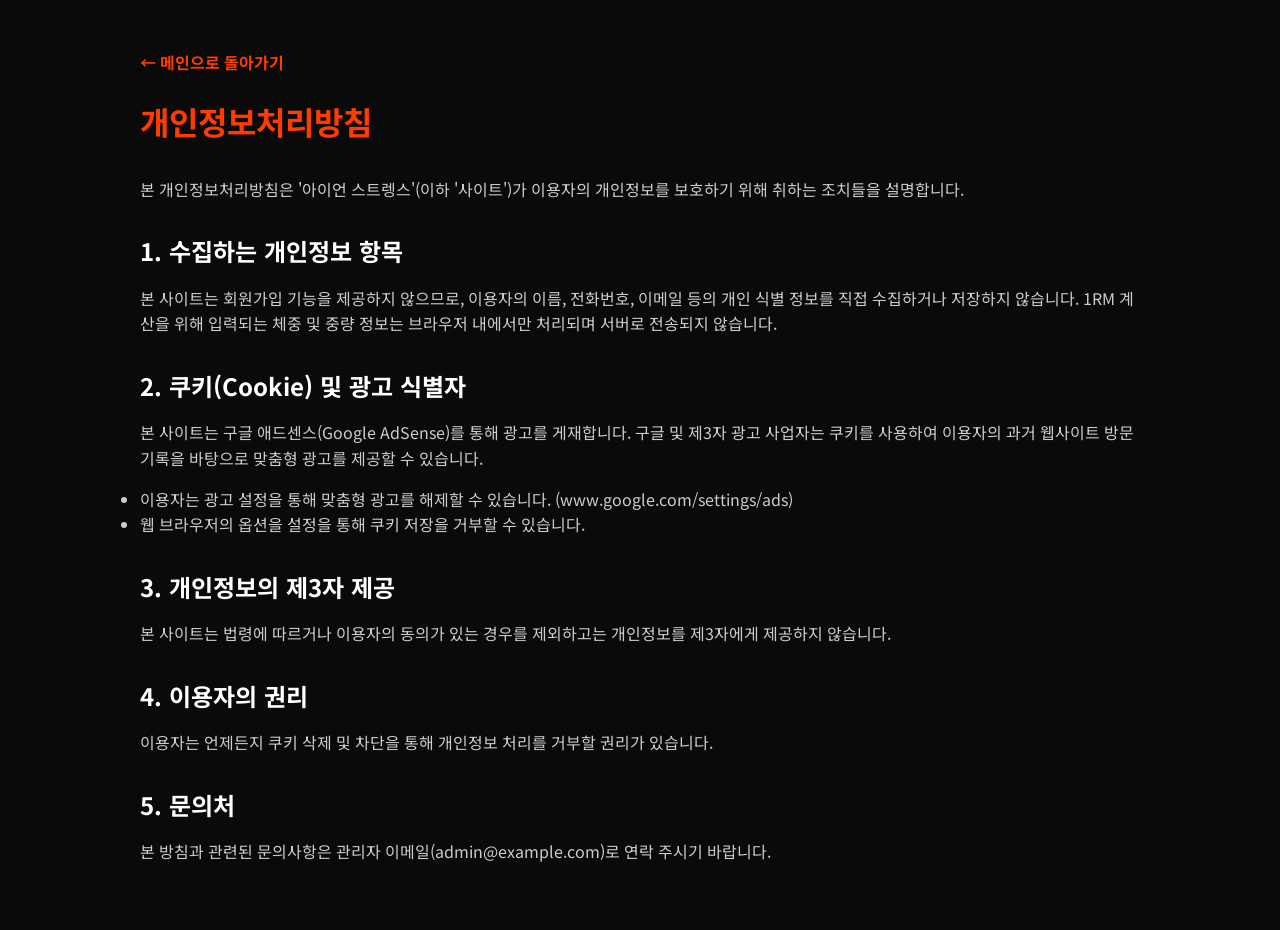
==== privacy.html @ 439fdc8a "Add legal pages, FAQ, and robots.txt for AdSense approval" ====
<!DOCTYPE html>
<html lang="ko">
<head>
    <meta charset="UTF-8">
    <meta name="viewport" content="width=device-width, initial-scale=1.0">
    <title>개인정보처리방침 - 아이언 스트렝스</title>
    <link rel="stylesheet" href="style.css">
    <link href="https://fonts.googleapis.com/css2?family=Noto+Sans+KR:wght@400;700&display=swap" rel="stylesheet">
    <style>
        .legal-content { padding: 50px 0; color: #ccc; }
        .legal-content h1 { color: #ff3c00; margin-bottom: 30px; }
        .legal-content h2 { color: #fff; margin-top: 30px; margin-bottom: 15px; }
        .legal-content p { margin-bottom: 15px; line-height: 1.6; }
        .back-link { display: inline-block; margin-bottom: 20px; color: #ff3c00; text-decoration: none; font-weight: bold; }
    </style>
</head>
<body>

<div class="container legal-content">
    <a href="index.html" class="back-link">← 메인으로 돌아가기</a>
    
    <h1>개인정보처리방침</h1>
    
    <p>본 개인정보처리방침은 '아이언 스트렝스'(이하 '사이트')가 이용자의 개인정보를 보호하기 위해 취하는 조치들을 설명합니다.</p>

    <h2>1. 수집하는 개인정보 항목</h2>
    <p>본 사이트는 회원가입 기능을 제공하지 않으므로, 이용자의 이름, 전화번호, 이메일 등의 개인 식별 정보를 직접 수집하거나 저장하지 않습니다. 1RM 계산을 위해 입력되는 체중 및 중량 정보는 브라우저 내에서만 처리되며 서버로 전송되지 않습니다.</p>

    <h2>2. 쿠키(Cookie) 및 광고 식별자</h2>
    <p>본 사이트는 구글 애드센스(Google AdSense)를 통해 광고를 게재합니다. 구글 및 제3자 광고 사업자는 쿠키를 사용하여 이용자의 과거 웹사이트 방문 기록을 바탕으로 맞춤형 광고를 제공할 수 있습니다.</p>
    <ul>
        <li>이용자는 광고 설정을 통해 맞춤형 광고를 해제할 수 있습니다. (www.google.com/settings/ads)</li>
        <li>웹 브라우저의 옵션을 설정을 통해 쿠키 저장을 거부할 수 있습니다.</li>
    </ul>

    <h2>3. 개인정보의 제3자 제공</h2>
    <p>본 사이트는 법령에 따르거나 이용자의 동의가 있는 경우를 제외하고는 개인정보를 제3자에게 제공하지 않습니다.</p>

    <h2>4. 이용자의 권리</h2>
    <p>이용자는 언제든지 쿠키 삭제 및 차단을 통해 개인정보 처리를 거부할 권리가 있습니다.</p>

    <h2>5. 문의처</h2>
    <p>본 방침과 관련된 문의사항은 관리자 이메일(admin@example.com)로 연락 주시기 바랍니다.</p>
</div>

</body>
</html>
---- style.css ----
:root {
    --bg-color: #0a0a0a;
    --card-bg: #151515;
    --primary-color: #ff3c00;
    --text-main: #ffffff;
    --text-muted: #b0b0b0;
    --font-head: 'Black Ops One', cursive;
    --font-body: 'Noto Sans KR', sans-serif;
}

* {
    margin: 0;
    padding: 0;
    box-sizing: border-box;
}

html {
    scroll-behavior: smooth;
}

body {
    background-color: var(--bg-color);
    color: var(--text-main);
    font-family: var(--font-body);
    line-height: 1.6;
}

/* 배경 오버레이 */
.background-overlay {
    position: fixed;
    top: 0;
    left: 0;
    width: 100%;
    height: 100%;
    background: 
        radial-gradient(circle at 20% 30%, rgba(255, 60, 0, 0.03) 0%, transparent 50%),
        radial-gradient(circle at 80% 70%, rgba(255, 60, 0, 0.03) 0%, transparent 50%);
    z-index: -1;
}

.container {
    width: 90%;
    max-width: 1000px;
    margin: 0 auto;
}

/* 내비게이션 바 */
.navbar {
    position: sticky;
    top: 0;
    background: rgba(10, 10, 10, 0.95);
    border-bottom: 1px solid #222;
    padding: 1rem 0;
    z-index: 1000;
}

.nav-container {
    display: flex;
    justify-content: space-between;
    align-items: center;
    width: 90%;
    max-width: 1200px;
    margin: 0 auto;
}

.nav-logo {
    font-family: var(--font-head);
    color: var(--primary-color);
    text-decoration: none;
    font-size: 1.5rem;
}

.nav-menu {
    display: flex;
    list-style: none;
}

.nav-menu li {
    margin-left: 2rem;
}

.nav-menu a {
    color: var(--text-main);
    text-decoration: none;
    font-size: 0.9rem;
    font-weight: 700;
    transition: color 0.3s;
}

.nav-menu a:hover {
    color: var(--primary-color);
}

/* 섹션 공통 */
.section {
    padding: 100px 0;
}

.main-content {
    min-height: 100vh;
}

/* 계산기 카드 섹션 */
#calculator .container {
    background: var(--card-bg);
    padding: 3rem;
    max-width: 500px;
    border: 1px solid #333;
    border-radius: 8px;
    box-shadow: 0 10px 30px rgba(0,0,0,0.5);
}

header {
    text-align: center;
    margin-bottom: 2.5rem;
}

header h1 {
    font-family: var(--font-head);
    font-size: 2.8rem;
    color: var(--text-main);
}

.subtitle {
    color: var(--primary-color);
    font-size: 1.1rem;
    font-weight: 900;
    letter-spacing: 2px;
}

.info-text {
    font-size: 0.85rem;
    color: var(--text-muted);
    margin-top: 5px;
}

/* 텍스트 콘텐츠 섹션 */
.text-content {
    background: #0f0f0f;
    border-top: 1px solid #1a1a1a;
    border-bottom: 1px solid #1a1a1a;
}

.text-content h2 {
    font-size: 2rem;
    margin-bottom: 2rem;
    color: var(--primary-color);
    border-left: 5px solid var(--primary-color);
    padding-left: 15px;
}

.text-content h3 {
    font-size: 1.4rem;
    margin: 1.5rem 0 1rem;
    color: #fff;
}

.text-content p {
    margin-bottom: 1.5rem;
    color: var(--text-muted);
    font-size: 1.1rem;
}

.text-content ul {
    margin-left: 20px;
    margin-bottom: 1.5rem;
    color: var(--text-muted);
}

.text-content li {
    margin-bottom: 10px;
}

.formula-box {
    background: #000;
    padding: 20px;
    border-radius: 4px;
    border: 1px dashed #444;
    margin: 20px 0;
    text-align: center;
}

.formula-box code {
    font-size: 1.5rem;
    color: var(--primary-color);
    font-family: monospace;
}

/* 입력 그룹 */
.input-group {
    margin-bottom: 1.5rem;
}

label {
    display: block;
    font-size: 0.8rem;
    color: var(--text-muted);
    margin-bottom: 0.5rem;
    font-weight: 700;
}

input, select {
    width: 100%;
    background: #000;
    border: 1px solid #333;
    color: #fff;
    padding: 12px;
    font-size: 1rem;
}

button {
    width: 100%;
    background: var(--primary-color);
    color: #000;
    border: none;
    padding: 18px;
    font-family: var(--font-head);
    font-size: 1.3rem;
    cursor: pointer;
    transition: background 0.3s;
}

button:hover {
    background: #ff5e2e;
}

/* 결과 */
.result {
    margin-top: 2rem;
    padding: 2rem;
    background: #0a0a0a;
    border: 1px solid #222;
    opacity: 0;
    transition: opacity 0.5s;
}

.stat-row {
    display: flex;
    justify-content: space-between;
    margin-bottom: 0.8rem;
}

.stat-row strong {
    color: var(--primary-color);
}

.divider {
    height: 1px;
    background: #222;
    margin: 1.5rem 0;
}

.rank-title {
    font-family: var(--font-head);
    font-size: 2.2rem;
    margin: 1rem 0;
}

.percentile-display {
    font-size: 1.2rem;
}

.highlight {
    font-weight: 900;
    font-size: 1.8rem;
    color: var(--primary-color);
}

/* 푸터 */
.footer {
    padding: 50px 0;
    background: #050505;
    text-align: center;
    border-top: 1px solid #111;
}

.footer p {
    color: #555;
    font-size: 0.9rem;
}

.footer-links {
    margin-top: 15px;
}

.footer-links a {
    color: #555;
    text-decoration: none;
    margin: 0 10px;
    font-size: 0.85rem;
}

.footer-links a:hover {
    color: var(--primary-color);
}

/* 애니메이션 및 티어별 스타일 (기존 유지/강화) */
.tier-god .rank-title { 
    color: #d255ff;
    text-shadow: 0 0 20px #d255ff;
    animation: shake 0.5s infinite;
}

@keyframes shake {
    0% { transform: translate(1px, 1px) rotate(0deg); }
    /* ... (생략 가능하지만 완성도를 위해 유지) */
}

@media (max-width: 600px) {
    .navbar .nav-menu { display: none; }
    #calculator .container { padding: 1.5rem; }
    header h1 { font-size: 2rem; }
}
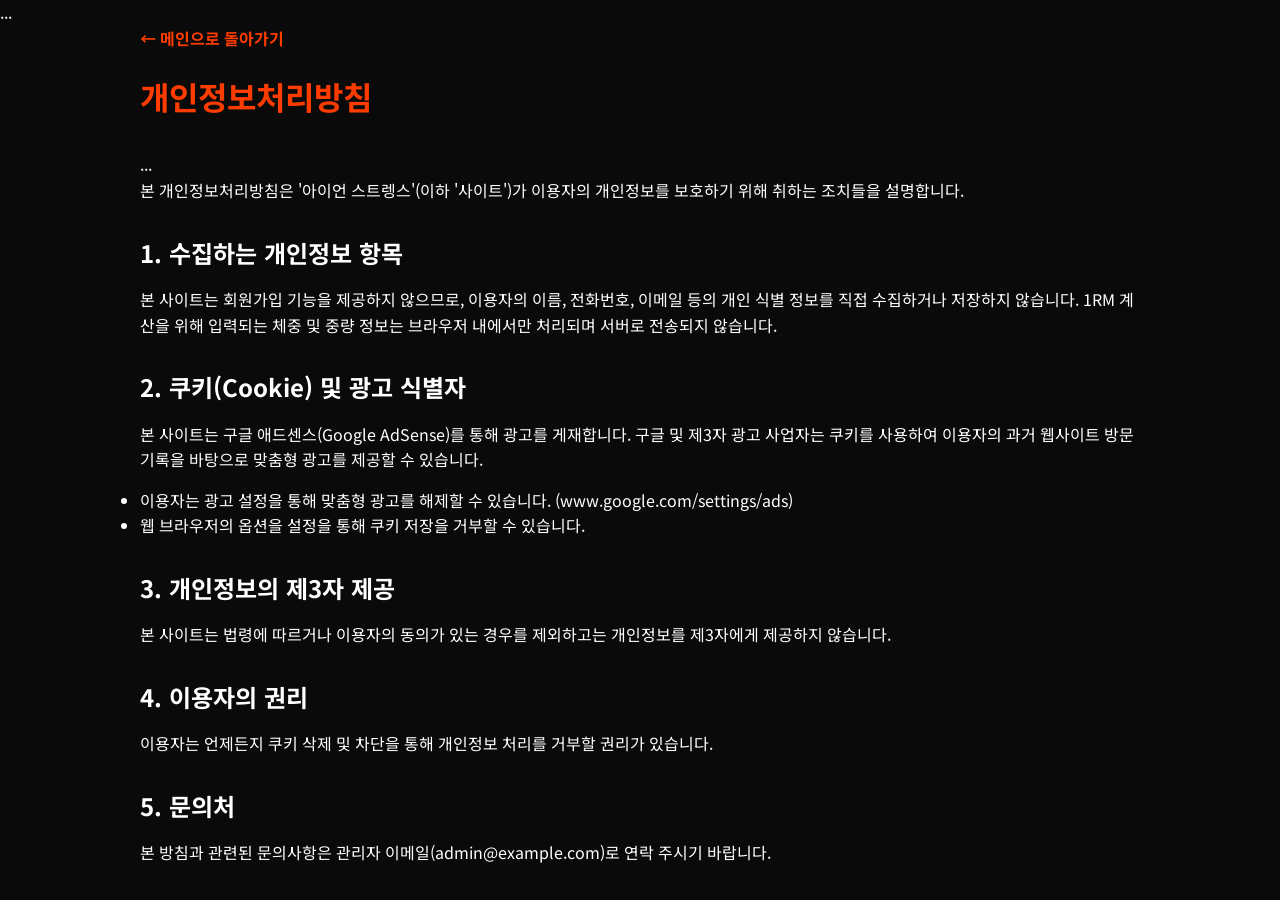
==== commit d8378246: "Add Google Analytics (gtag.js) to all HTML files" ====
--- a/privacy.html
+++ b/privacy.html
@@ -1,12 +1,22 @@
 <!DOCTYPE html>
 <html lang="ko">
 <head>
+    <!-- Google tag (gtag.js) -->
+    <script async src="https://www.googletagmanager.com/gtag/js?id=G-6L9736Q5Y0"></script>
+    <script>
+      window.dataLayer = window.dataLayer || [];
+      function gtag(){dataLayer.push(arguments);}
+      gtag('js', new Date());
+
+      gtag('config', 'G-6L9736Q5Y0');
+    </script>
     <meta charset="UTF-8">
-    <meta name="viewport" content="width=device-width, initial-scale=1.0">
+...
     <title>개인정보처리방침 - 아이언 스트렝스</title>
     <link rel="stylesheet" href="style.css">
     <link href="https://fonts.googleapis.com/css2?family=Noto+Sans+KR:wght@400;700&display=swap" rel="stylesheet">
     <style>
+...
         .legal-content { padding: 50px 0; color: #ccc; }
         .legal-content h1 { color: #ff3c00; margin-bottom: 30px; }
         .legal-content h2 { color: #fff; margin-top: 30px; margin-bottom: 15px; }
@@ -20,7 +30,7 @@
     <a href="index.html" class="back-link">← 메인으로 돌아가기</a>
     
     <h1>개인정보처리방침</h1>
-    
+...
     <p>본 개인정보처리방침은 '아이언 스트렝스'(이하 '사이트')가 이용자의 개인정보를 보호하기 위해 취하는 조치들을 설명합니다.</p>
 
     <h2>1. 수집하는 개인정보 항목</h2>
--- a/style.css
+++ b/style.css
@@ -208,6 +208,14 @@
     font-size: 1rem;
 }
 
+.input-helper {
+    font-size: 0.75rem;
+    color: var(--primary-color);
+    margin-top: 5px;
+    font-style: italic;
+    opacity: 0.8;
+}
+
 button {
     width: 100%;
     background: var(--primary-color);
